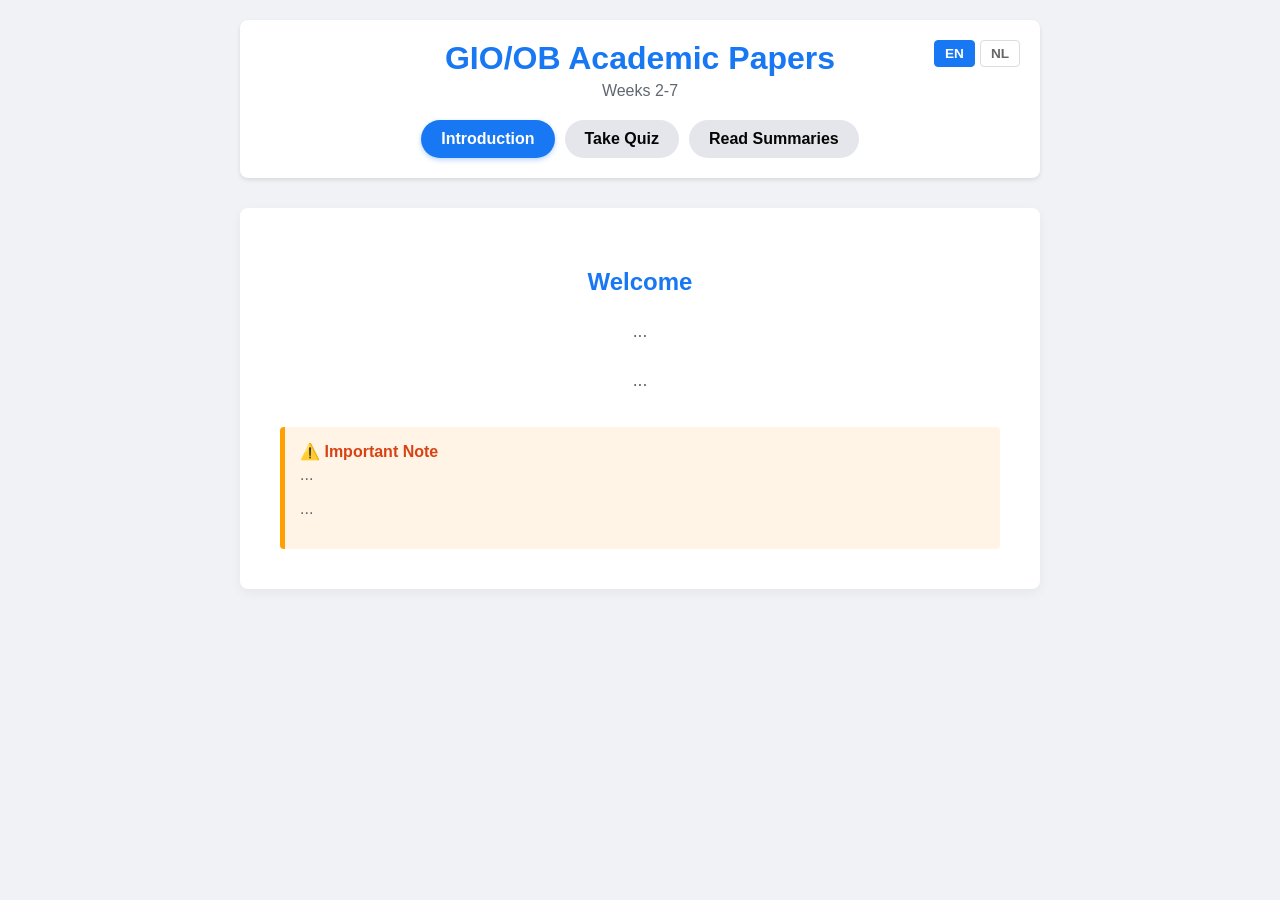
==== index.html @ 281c49ff "Add files via upload" ====
<!DOCTYPE html>
<html lang="en">
<head>
    <meta charset="UTF-8">
    <meta name="viewport" content="width=device-width, initial-scale=1.0">
    <title>GIO/OB Academic Papers</title>
    
    <link rel="stylesheet" href="style.css">
</head>
<body>

<header>
    <div class="lang-switch">
        <button id="lang-en" class="lang-btn active" onclick="setLanguage('en')">EN</button>
        <button id="lang-nl" class="lang-btn" onclick="setLanguage('nl')">NL</button>
    </div>

    <h1>GIO/OB Academic Papers</h1>
    <p id="header-subtitle">Weeks 2-7</p>
    
    <div class="nav-container">
        <button id="nav-intro" class="nav-btn active" onclick="showSection('intro')">Introduction</button>
        <button id="nav-quiz" class="nav-btn" onclick="showSection('quiz')">Take Quiz</button>
        <button id="nav-summary" class="nav-btn" onclick="showSection('summaries')">Read Summaries</button>
    </div>
</header>

<div id="intro-section" class="page-section active-section">
    <div class="intro-card">
        <h2 id="intro-title">Welcome</h2>
        <div class="intro-text">
            <p id="intro-p1">...</p>
            <p id="intro-p2">...</p>
        </div>
        
        <div class="disclaimer-box">
            <strong id="disclaimer-title">⚠️ Important Note</strong>
            <p id="disclaimer-text">...</p>
            <p id="disclaimer-sub">...</p>
        </div>
    </div>
</div>

<div id="quiz-section" class="page-section">
    <div id="quiz-content">
        </div>
</div>

<div id="summaries-section" class="page-section">
    <div class="paper-section">
        <h2 id="summary-title" class="paper-title">Paper Title</h2>
        
        <img id="summary-image" class="paper-image" src="" alt="Concept Diagram">
        
        <div id="summary-text" class="summary-content">
            </div>

        <div class="pagination-container">
            <button class="page-btn" id="prev-btn" onclick="changeSummary(-1)">Previous Paper</button>
            <span class="page-indicator" id="page-indicator">1 / 6</span>
            <button class="page-btn" id="next-btn" onclick="changeSummary(1)">Next Paper</button>
        </div>
    </div>
</div>

<script src="data.js"></script>
<script src="script.js"></script>

</body>
</html>
---- style.css ----
/* style.css */
body {
    font-family: 'Segoe UI', Tahoma, Geneva, Verdana, sans-serif;
    background-color: #f0f2f5;
    color: #1c1e21;
    max-width: 800px;
    margin: 0 auto;
    padding: 20px;
}
header {
    text-align: center;
    background: white;
    padding: 20px;
    border-radius: 8px;
    box-shadow: 0 2px 4px rgba(0,0,0,0.1);
    margin-bottom: 30px;
    position: relative;
}
h1 { margin: 0; color: #1877f2; }
p { color: #606770; margin-top: 5px; }

/* Language Switcher */
.lang-switch {
    position: absolute;
    top: 20px;
    right: 20px;
    display: flex;
    gap: 5px;
}
.lang-btn {
    background: none;
    border: 1px solid #ddd;
    border-radius: 4px;
    padding: 5px 10px;
    cursor: pointer;
    font-weight: bold;
    color: #666;
    font-size: 0.85rem;
}
.lang-btn.active {
    background-color: #1877f2;
    color: white;
    border-color: #1877f2;
}

/* Navigation Menu */
.nav-container {
    display: flex;
    justify-content: center;
    gap: 10px;
    margin-top: 20px;
    flex-wrap: wrap;
}
.nav-btn {
    padding: 10px 20px;
    border: none;
    border-radius: 20px;
    cursor: pointer;
    font-size: 1rem;
    font-weight: bold;
    transition: all 0.2s;
    background-color: #e4e6eb;
    color: #050505;
}
.nav-btn.active {
    background-color: #1877f2;
    color: white;
    box-shadow: 0 2px 5px rgba(24, 119, 242, 0.3);
}
.nav-btn:hover:not(.active) {
    background-color: #d8dadf;
}

/* Content Sections */
.page-section {
    display: none;
    animation: fadeIn 0.3s ease-in;
}
.page-section.active-section {
    display: block;
}

@keyframes fadeIn {
    from { opacity: 0; transform: translateY(10px); }
    to { opacity: 1; transform: translateY(0); }
}

/* Intro Page Styles */
.intro-card {
    background: white;
    border-radius: 8px;
    padding: 40px;
    box-shadow: 0 4px 12px rgba(0,0,0,0.05);
    text-align: center;
}
.intro-card h2 {
    color: #1877f2;
    margin-bottom: 20px;
}
.intro-text {
    font-size: 1.1rem;
    line-height: 1.8;
    color: #333;
    margin-bottom: 30px;
}
.disclaimer-box {
    background-color: #fff4e5;
    border-left: 5px solid #ffa000;
    padding: 15px;
    text-align: left;
    margin-top: 30px;
    border-radius: 4px;
}
.disclaimer-box strong {
    display: block;
    margin-bottom: 5px;
    color: #d84315;
}

/* General Card Styles */
.paper-section {
    background: white;
    border-radius: 8px;
    padding: 25px;
    margin-bottom: 30px;
    box-shadow: 0 4px 12px rgba(0,0,0,0.05);
    position: relative;
}
.paper-title {
    color: #050505;
    border-bottom: 2px solid #e4e6eb;
    padding-bottom: 15px;
    margin-bottom: 20px;
    font-size: 1.5rem;
}

/* --- NEW IMAGE STYLES --- */
.paper-image {
    width: 100%;
    height: auto;
    border-radius: 8px;
    margin-bottom: 25px;
    border: 1px solid #e4e6eb;
    box-shadow: 0 2px 8px rgba(0,0,0,0.05);
    display: none; /* Hidden by default until loaded */
}

/* Summary Styles */
.summary-content h3 {
    color: #1877f2;
    margin-top: 25px;
    margin-bottom: 10px;
    font-size: 1.1rem;
    border-left: 4px solid #1877f2;
    padding-left: 10px;
    background: #f7f9fc;
    padding: 8px 10px;
    border-radius: 0 4px 4px 0;
}
.summary-content p, .summary-content li {
    line-height: 1.7;
    margin-bottom: 12px;
    color: #333;
}
.summary-content ul {
    padding-left: 20px;
    margin-bottom: 15px;
}
.summary-content strong {
    color: #000;
}

/* Pagination */
.pagination-container {
    display: flex;
    justify-content: space-between;
    align-items: center;
    margin-top: 30px;
    padding-top: 20px;
    border-top: 1px solid #eee;
}
.page-btn {
    background-color: white;
    border: 1px solid #1877f2;
    color: #1877f2;
    padding: 8px 16px;
    border-radius: 6px;
    cursor: pointer;
    font-weight: 600;
    transition: all 0.2s;
}
.page-btn:hover { background-color: #e7f3ff; }
.page-btn:disabled {
    border-color: #ddd;
    color: #ccc;
    cursor: not-allowed;
    background-color: white;
}

/* Quiz Styles */
.question-block {
    margin-bottom: 30px;
    padding: 20px;
    background-color: #f7f8fa;
    border-radius: 8px;
    border: 1px solid #ddd;
}
.level-badge {
    display: inline-block;
    background-color: #e4e6eb;
    color: #050505;
    padding: 4px 8px;
    border-radius: 4px;
    font-size: 0.75rem;
    font-weight: 700;
    text-transform: uppercase;
    margin-bottom: 10px;
}
.question-text {
    font-size: 1.1rem;
    font-weight: 600;
    margin: 0 0 15px 0;
}
.options {
    display: flex;
    flex-direction: column;
    gap: 8px;
}
.option-label {
    display: flex;
    align-items: center;
    padding: 12px;
    background: white;
    border: 1px solid #ddd;
    border-radius: 6px;
    cursor: pointer;
    transition: background 0.2s;
}
.option-label:hover {
    background-color: #e7f3ff;
    border-color: #1877f2;
}
input[type="radio"] { 
    margin-right: 12px;
    transform: scale(1.2);
}
.check-btn {
    margin-top: 15px;
    padding: 10px 20px;
    background-color: #1877f2;
    color: white;
    border: none;
    border-radius: 6px;
    cursor: pointer;
    font-size: 0.95rem;
    font-weight: 600;
    transition: background 0.2s;
}
.check-btn:hover { background-color: #166fe5; }
.feedback {
    margin-top: 15px;
    padding: 15px;
    border-radius: 6px;
    display: none; 
}
.correct {
    background-color: #e7f3ff;
    color: #0c4a86;
    border: 1px solid #bad6f7;
}
.incorrect {
    background-color: #ffebe8;
    color: #8f1f1b;
    border: 1px solid #fccfcf;
}
.explanation {
    font-size: 0.95em;
    margin-top: 8px;
    line-height: 1.5;
}
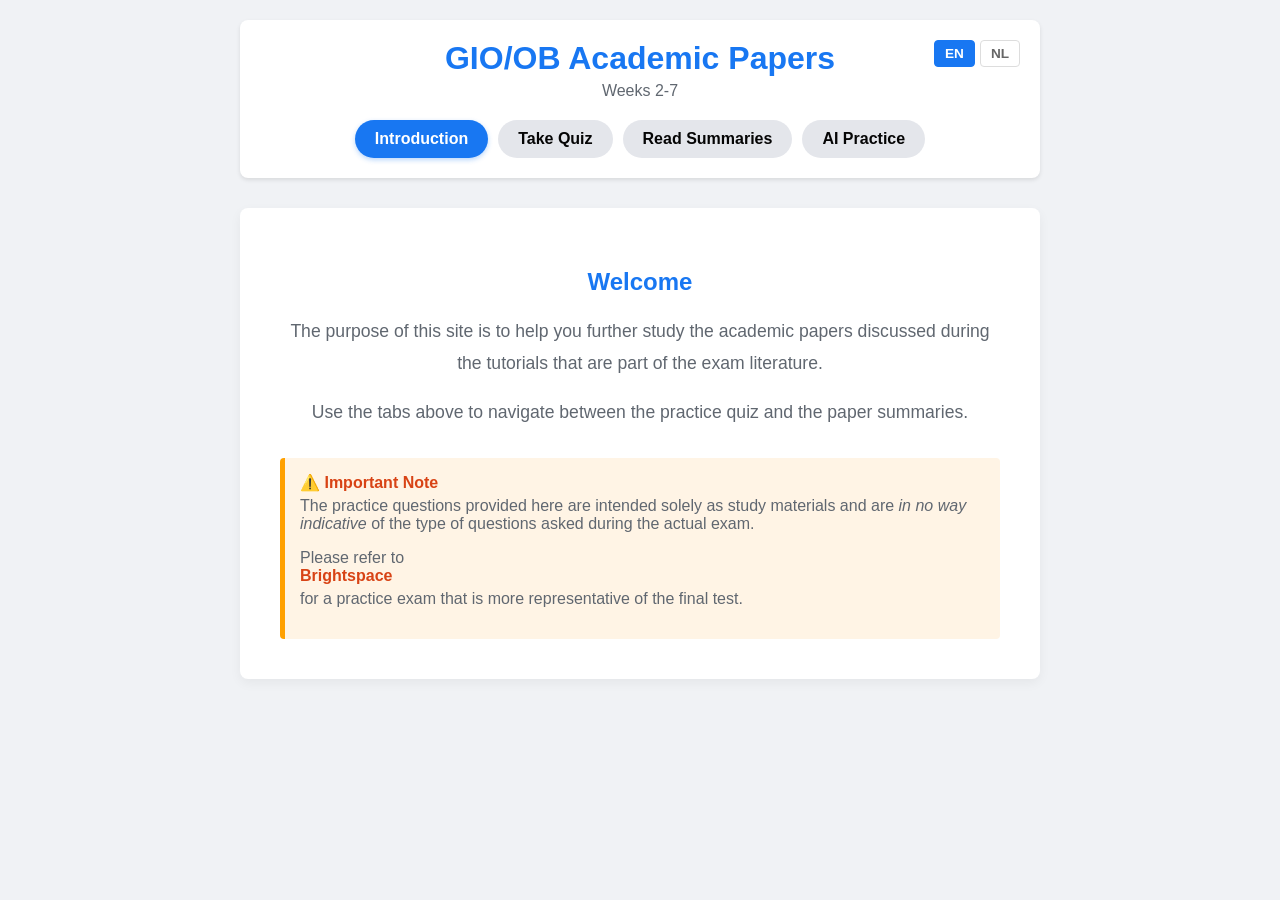
==== commit 3fb3a8fc: "Update index.html" ====
--- a/index.html
+++ b/index.html
@@ -18,11 +18,12 @@
     <h1>GIO/OB Academic Papers</h1>
     <p id="header-subtitle">Weeks 2-7</p>
     
-    <div class="nav-container">
-        <button id="nav-intro" class="nav-btn active" onclick="showSection('intro')">Introduction</button>
-        <button id="nav-quiz" class="nav-btn" onclick="showSection('quiz')">Take Quiz</button>
-        <button id="nav-summary" class="nav-btn" onclick="showSection('summaries')">Read Summaries</button>
-    </div>
+<div class="nav-container">
+    <button id="nav-intro" class="nav-btn active" onclick="showSection('intro')">Introduction</button>
+    <button id="nav-quiz" class="nav-btn" onclick="showSection('quiz')">Take Quiz</button>
+    <button id="nav-summary" class="nav-btn" onclick="showSection('summaries')">Read Summaries</button>
+    <button id="nav-ai" class="nav-btn" onclick="showSection('ai')">AI Practice</button>
+</div>
 </header>
 
 <div id="intro-section" class="page-section active-section">
@@ -67,4 +68,5 @@
 <script src="script.js"></script>
 
 </body>
-</html>+
+</html>
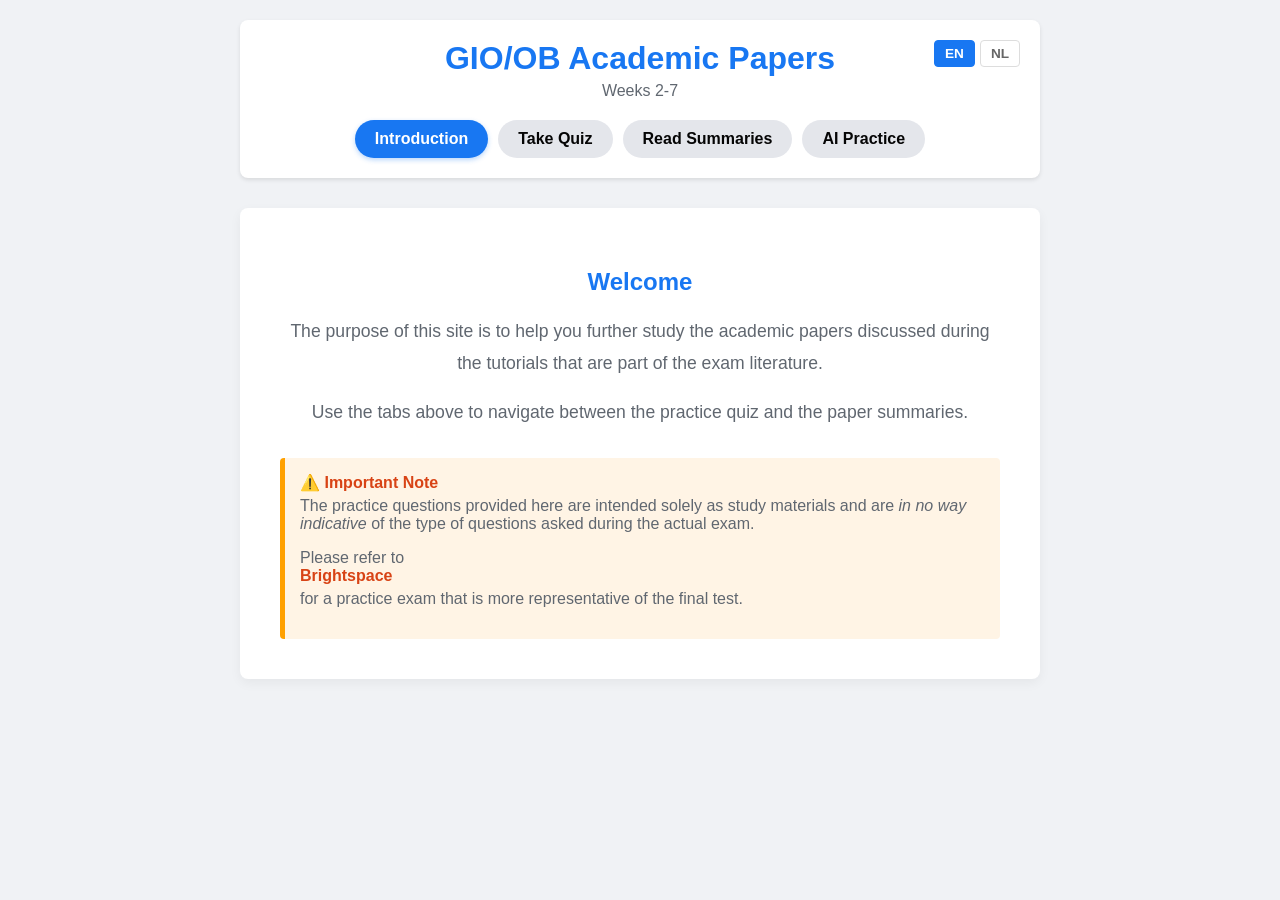
==== commit d98345fc: "Add AI section for essay practice and grading Added AI section for essay practice and grading." ====
--- a/index.html
+++ b/index.html
@@ -64,9 +64,31 @@
     </div>
 </div>
 
+<div id="ai-section" class="page-section">
+    <div class="paper-section">
+        <h2 class="paper-title">AI Essay Practice</h2>
+        <p style="margin-bottom: 20px;">
+            <strong>Question:</strong> Explain the difference between "Shaping" and "Framcap" behaviors in the context of Higgs & Rowland (2011). Why is Shaping often less effective?
+        </p>
+
+        <textarea id="student-answer" placeholder="Type your answer here..." rows="6"></textarea>
+
+        <button class="check-btn" onclick="checkWithAI()">Ask AI to Grade</button>
+
+        <div id="ai-loading" style="display:none; margin-top:15px; color:#666;">
+            <em>Thinking... (This might take a few seconds)</em>
+        </div>
+
+        <div id="ai-feedback" class="feedback" style="display:none; margin-top: 20px;">
+            </div>
+    </div>
+</div>
+
+    
 <script src="data.js"></script>
 <script src="script.js"></script>
 
 </body>
 
 </html>
+
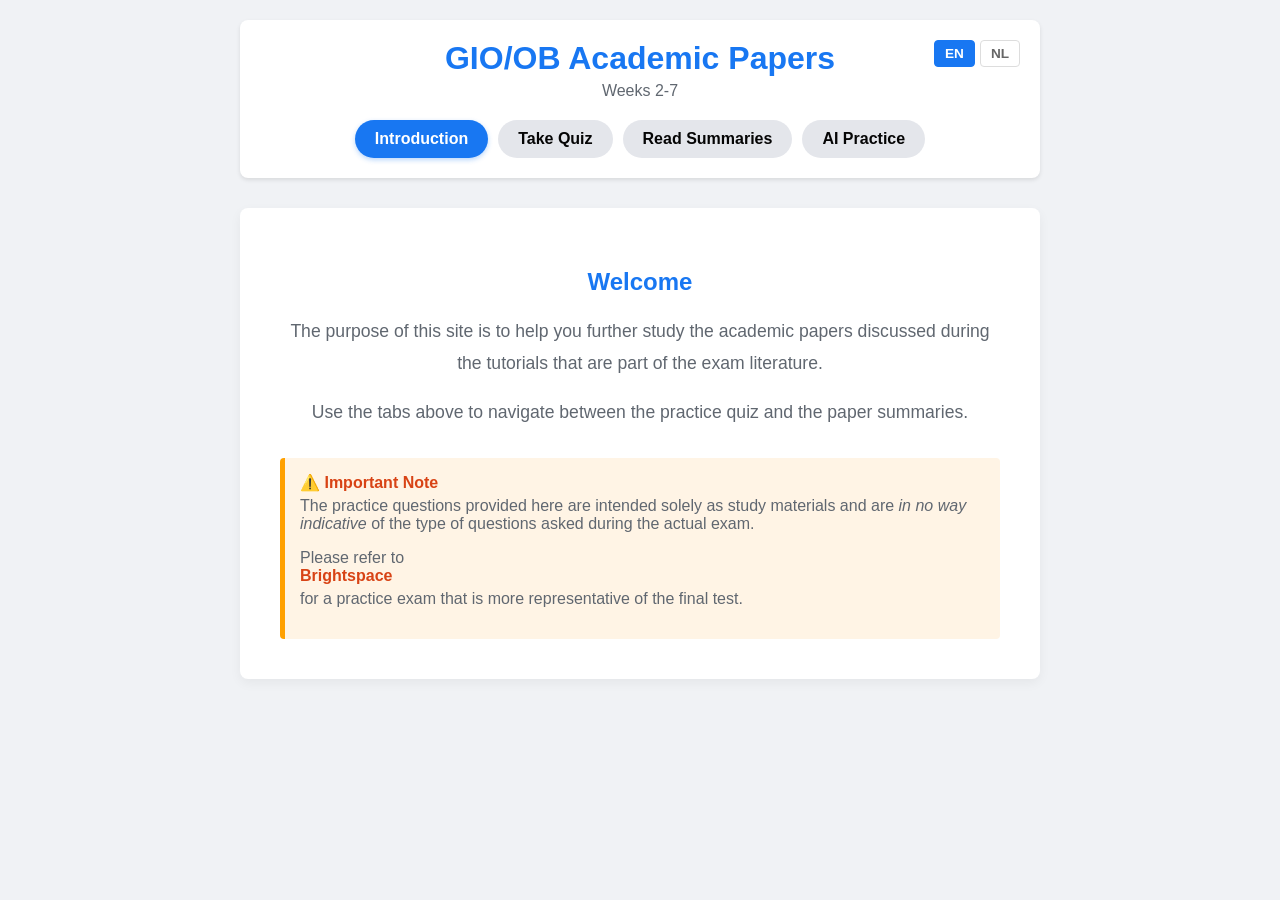
==== commit 2726fcc5: "Update index.html" ====
--- a/index.html
+++ b/index.html
@@ -6,6 +6,7 @@
     <title>GIO/OB Academic Papers</title>
     
     <link rel="stylesheet" href="style.css">
+    <link rel="icon" href="data:image/svg+xml,<svg xmlns=%22http://www.w3.org/2000/svg%22 viewBox=%220 0 100 100%22><text y=%22.9em%22 font-size=%2290%22>🎓</text></svg>">
 </head>
 <body>
 
@@ -92,3 +93,4 @@
 
 </html>
 
+
--- a/style.css
+++ b/style.css
@@ -277,4 +277,32 @@
     font-size: 0.95em;
     margin-top: 8px;
     line-height: 1.5;
-}+
+}
+
+
+/* --- AI SECTION STYLES --- */
+textarea {
+    width: 100%;
+    padding: 15px;
+    border: 1px solid #ddd;
+    border-radius: 8px;
+    font-family: inherit;
+    font-size: 1rem;
+    resize: vertical;
+    box-sizing: border-box; /* Ensures padding doesn't break width */
+    margin-bottom: 15px;
+}
+textarea:focus {
+    border-color: #1877f2;
+    outline: none;
+    box-shadow: 0 0 0 2px rgba(24, 119, 242, 0.2);
+}
+.ai-response-box {
+    background-color: #e8f0fe;
+    border: 1px solid #d2e3fc;
+    color: #174ea6;
+    padding: 20px;
+    border-radius: 8px;
+    line-height: 1.6;
+}
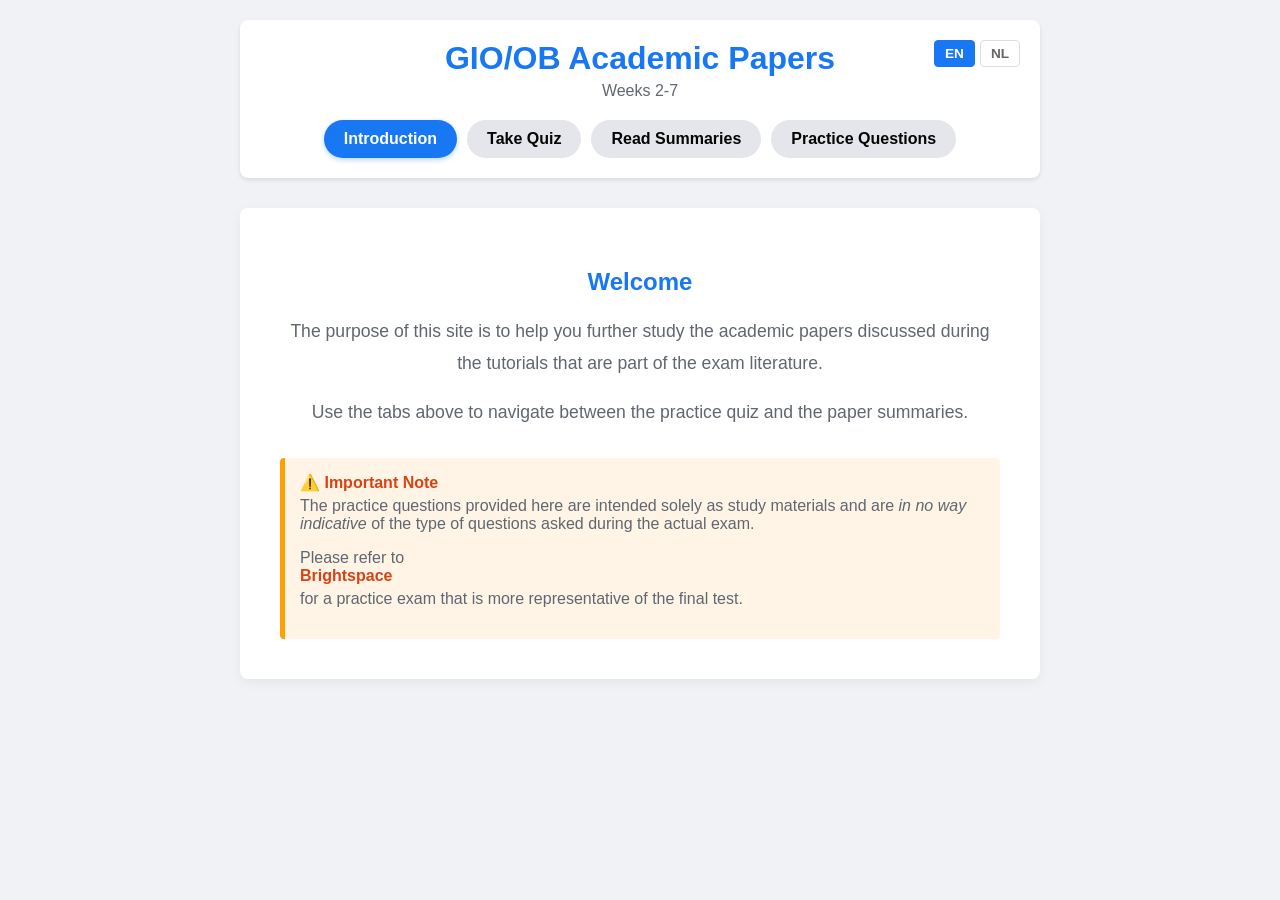
==== commit 5573a888: "Update index.html" ====
--- a/index.html
+++ b/index.html
@@ -23,7 +23,7 @@
     <button id="nav-intro" class="nav-btn active" onclick="showSection('intro')">Introduction</button>
     <button id="nav-quiz" class="nav-btn" onclick="showSection('quiz')">Take Quiz</button>
     <button id="nav-summary" class="nav-btn" onclick="showSection('summaries')">Read Summaries</button>
-    <button id="nav-ai" class="nav-btn" onclick="showSection('ai')">AI Practice</button>
+    <button id="nav-ai" class="nav-btn" onclick="showSection('ai')">Practice Questions</button>
 </div>
 </header>
 
@@ -69,7 +69,7 @@
     <div class="paper-section">
         <h2 class="paper-title">AI Essay Practice</h2>
         <p style="margin-bottom: 20px;">
-            <strong>Question:</strong> Explain the difference between "Shaping" and "Framcap" behaviors in the context of Higgs & Rowland (2011). Why is Shaping often less effective?
+            <strong>Question:</strong> Using the Big Five framework, describe the traits of effective leaders. In your opinion, which one is the most important? Why?
         </p>
 
         <textarea id="student-answer" placeholder="Type your answer here..." rows="6"></textarea>
@@ -94,3 +94,5 @@
 </html>
 
 
+
+
